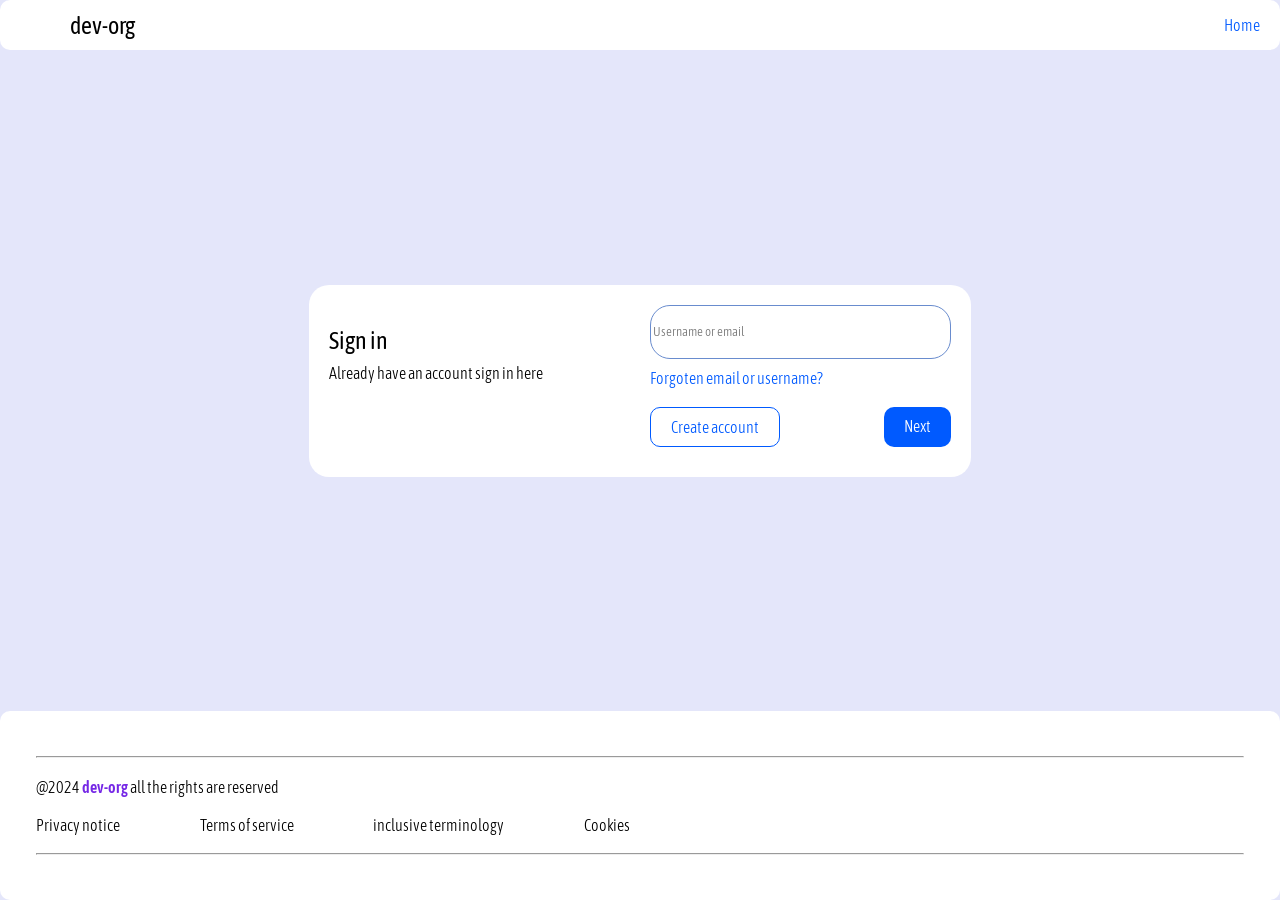
==== sign.html @ 811c74b8 "dev-org website" ====
<!DOCTYPE html>
<html lang="en">
<head>
    <meta charset="UTF-8">
    <meta name="viewport" content="width=device-width, initial-scale=1.0">
    <title>dev-org</title>

    <!-- Icon -->
    <link rel="icon" href="./Images/aurelia-svgrepo-com.svg" type="image/svg+xml"> 

    <!-- External stylesheet-->
    <link rel="stylesheet" href="styles.css">

    <!-- Google Font -->
    <link rel="preconnect" href="https://fonts.googleapis.com">
    <link rel="preconnect" href="https://fonts.gstatic.com" crossorigin>
    <link href="https://fonts.googleapis.com/css2?family=Asap+Condensed:ital,wght@0,200;0,300;0,400;0,500;1,200;1,300;1,400;1,500&family=Noto+Sans+TC:wght@300&display=swap" rel="stylesheet">
</head>
<body class="sign">



    <header>

        <nav>
            <div class="nav">
                <div class="logo">
                    <div class="logo-image">
                        <img src="./Images/aurelia-svgrepo-com.svg" alt="">
                    </div>
                    <a href="hello.html">
                        <h2> dev-org</h2>
                    </a>
    
                </div>
                <ul class="nav-option">
                    <li><a href="hello.html">Home</a></li>
                </ul>
            </div>
        </nav>

    </header>

    <main>


    <section class="sign">
            <div class="sign-container">
                <div class="container">
                    <div class="logo-contents">
                        <div>
                            <img src="./Images/aurelia-svgrepo-com.svg" alt="">
                        </div>
                        <div>
                            <h2>Sign in</h2>
                            <p>Already have an account sign in here</p>
                        </div>

                    </div>
                    <div class="contents">
                        <div class="input">
                            <input type="email" aria-label="Username or email" placeholder="Username or email" >
                            <a href="">Forgoten email or username?</a>
                            <div>
                                <a href="">Create account</a>
                                <a href="">Next</a>
                            </div>
                        </div>

                    </div>
                </div>
            </div>

    



    </section>




    </main>


    <footer>
        <div class="footer-container">
            <hr>
            <div class="footer">
                <div>
                    <p>@2024 <span>dev-org</span> all the rights are reserved</p>
                </div>
                <div class="close">
                    <p>Privacy notice</p>
                    <p>Terms of service</p>
                    <p>inclusive terminology</p>
                    <p>Cookies</p>
                </div>
            </div>
            <hr>
        </div>
    </footer>

</body>
</html>
---- styles.css ----
.asap-condensed-extralight ,h4{
    font-family: "Asap Condensed", sans-serif;
    font-weight: 200;
    font-style: normal;
  }
  
  .asap-condensed-light  ,p,a, input{
    font-family: "Asap Condensed", sans-serif;
    font-weight: 300;
    font-style: normal;
  }
  
  .asap-condensed-regular ,h3,h2{
    font-family: "Asap Condensed", sans-serif;
    font-weight: 400;
    font-style: normal;
  }
  
  .asap-condensed-medium {
    font-family: "Asap Condensed", sans-serif;
    font-weight: 500;
    font-style: normal;
  }
  
  .asap-condensed-extralight-italic {
    font-family: "Asap Condensed", sans-serif;
    font-weight: 200;
    font-style: italic;
  }
  
  .asap-condensed-light-italic {
    font-family: "Asap Condensed", sans-serif;
    font-weight: 300;
    font-style: italic;
  }
  
  .asap-condensed-regular-italic {
    font-family: "Asap Condensed", sans-serif;
    font-weight: 400;
    font-style: italic;
  }
  
  .asap-condensed-medium-italic {
    font-family: "Asap Condensed", sans-serif;
    font-weight: 500;
    font-style: italic;
  }


  /* Global */

a{
    padding: 10px 20px;
    margin-bottom: 10px;
  }

h2{
    font-size: 24px;
}

h3{
    font-size: 20px;
    font-weight: 100;
}

p, a{
    font-size: 16px;
}

p {
    padding: 10px 0;
    /* text-align: justify; */
}

hr{
    /* border-radius: 1px;
    height: 5px; */
    background-color: #005aff;
    background-image: linear-gradient(to right, transparent, #005aff, transparent)
}

span{
    color: #7527E6;
    font-weight: 600;
}

html {
    scroll-behavior: smooth; /* Enable smooth scrolling behavior */
}

body{
    background-color: #e4e6fa;
    font-size: 19px;
    display: flex;
    margin: 0;    
    flex-direction: column;
}
/* 
body *{
    border: #E62787 solid 1px;
} */

section{
    min-height: 80vh;
    margin: 5vh 4vh 5vh 4vh;
    display: flex;
    justify-content: center;
    align-items: center;
    position: relative;
}

@media (width <550px){
    section{
        min-height: 30vh;
        margin: 2vh;
    }
}
@media (height > 800px){
    section{
        min-height: 50vh;
        margin: 2vh;
    }

}

/* Scrollbar styles */

::-webkit-scrollbar {
    width: 20px;
    scroll-behavior: smooth;
  }
  
  ::-webkit-scrollbar-track {
    background: #e4e6fa;
  }
  
  ::-webkit-scrollbar-thumb {
    background: #ffffff;
    border-radius: 10px 0 0 10px;
  }















/* HEADER */
header{
    width: 100%;
    background-color: hsl(0, 0%, 100%);
    border-radius: 10px;
}

/* 1. MAIN NAVIGATION BAR */


.nav {
    display: flex;
    justify-content: right;
    position: relative;
}

/* .nav *{
    border: solid greenyellow 1px;
} */


.logo{
    margin-right: auto;
    height: 50px;
    display: grid;
    grid-template-columns: 1fr 1fr;
}
.logo-image {
    display: flex;
    justify-content: center;
    align-items: center;
}

.logo a{
    text-decoration: none;
    margin: 0;
    padding: 0;
    margin-right: 0;
    display: grid;
    color: #000;
    display: flex;
    align-items: center;
}

.logo h2{
    margin: 0;
    grid-row: 1;
}



.logo-image img{
    width: 30px;
    margin:0 20px ;
}

.nav-option{
    list-style: none;
    display: flex;
    justify-content: space-around;
    margin: 0;
    padding: 0;
}

.nav-option li{
    display: grid;
}

.nav-option a{
    color: #005aff;
    grid-row: 1;
    text-decoration: none;
    margin: 0;
    display: flex;
    align-items: center;
}

/* 1.1 MEDIA */

.nav-option li a:hover{
    font-weight: 600;
    border-bottom: 4px solid #005aff;
}

.logo a h2:hover{
    font-weight: 600;
}

@media (width <550px){
    .nav {
        justify-content: end;
        align-items: center;
        flex-direction: column;  
    }
    .nav-option{
        display: flex;
        justify-content: space-around;
        
    }
    .logo{
        margin-right: 0;
        justify-content: center;
        align-items: center;
    }
    .logo-image img{
        width: 30px;
        margin:0 20px 0 0 ;
    }

}













/* MAIN SECTION */

/* 1.HERO */

#hero {
    display: flex;
    position: relative;
    justify-content: space-evenly;
    gap :4%;
}


/* #hero .hero-content *{
    border: #c1eb2b solid 1px;
} */


#hero .hero-content{
    width: auto;
    max-width: 60%;
    grid-row: span 2;
    flex-grow: 3;
    display:flex;
    flex-direction: column;
    justify-content: center; 
    align-items: flex-start;
}

#hero > div.hero-content > div:nth-child(1){
    display: flex;
    justify-content: center;
    align-items: center;
}

#hero > div.hero-content > div:nth-child(1) > h2{
    font-size: 32px;
    margin: 0;
}

#hero > div.hero-content > div:nth-child(2){
    display: flex;
    justify-content: center;
}

#hero > div.hero-content > div:nth-child(3){
    display: flex;
    justify-content: left;
}

#hero > div.hero-content > div:nth-child(3) > a{
    color: #ffffff;
    background-color: #005aff;
    border-radius: 10px;
    text-decoration: none;
}

#hero > div:nth-child(2){
    flex-grow: 2;
    display: flex;
    align-items: center;
    justify-content: center;
}

#hero > div:nth-child(2) img{
    max-width: 400px;
    min-width: 200px;
}

/* 1.1. MEDIA */

#hero div.hero-content a:hover{
    font-weight: 500;
}

#hero div.hero-content a:active{
    color:#E62787;
}

@media (width < 550px){
    #hero {
        flex-direction: column;
    }
    
    #hero .hero-content{
        display: flex;
        flex-direction: column;
        min-width: 100%;
    }

    #hero > div:nth-child(2) img{
        display: none;
        height: 0;
    }
    
}










/* 3. SERVICES*/
/* #services *{
    border: #eb2b55 solid 1px;
} */
#services div.services{
    display: flex;
    flex-direction: column;
    justify-content: center;
}

#services div.services-all{
    display: grid;
    grid-template-columns: 1fr 1fr 1fr;
    grid-template-rows: auto;
    justify-content: space-between;
}

#services div.services-all div.Service{
    padding: 0 10% 0 0;

}

#services div.services-all div.Service div.Service-image{
    background-color: #7527E6;
    display: flex;
    justify-content: center;
    align-items: center;
    min-width: 100%;
    height: 30vh;

    border-radius: 10px;
}

#services div.services-all div.Service div.Service-image p{
    color: #ffffff;

}

#services div.services-all div.Service div.Service-contents{
    padding: 5% 0 0 0;

}

#services div.services-all div.Service div.Service-contents > div{
    background-color: #005aff;
    border-radius: 10px;
    text-decoration: none;
    display: inline-flex;

}

#services div.services-all div.Service div.Service-contents a{
    color: #ffffff;
    margin-bottom: 0;
    text-decoration: none;
    
}

#services a:hover{
    font-weight: 500;
    
}

#services a:active{
    color: #E62787;
}

@media (width <550px){

    #services div.services-all{
        display: flex;
        flex-direction: column;
    }

    #services div.services-all div.Service div.Service-image{
        margin-top: 2vh;
    }

    #services div.services-all div.Service{
        padding: 0 ;
    }

}










/* 3. ABOUT */

/* #about *{
    border: solid 1px red;
} */
#about{
    position: relative;
}

#about div.main-about{
    display: flex;
    flex-direction: column;
    /* justify-content: center; */
    width: 100%;

}

#about div.image-about{
    background-color: #E62787;
    display: flex;
    justify-content: center;
    align-items: center;
    height: 30vh;
    max-width: 50%;
    min-width: 50%;
}

#about div.image-about  p{
    color: #ffffff;
}

#about > div > div.about-content{
    display: flex;
    justify-content: center;
    /* background-color: #ffffff; */
}

#about div.content-about{
    display: flex;
    justify-content: center;
    align-items: center;
    position: relative;
}

#about .content{
    width: 70%;
    display: flex;
    justify-content: flex-start;
    flex-direction: column;
    padding: 15px 0 15px 0;
}

#about div.content-about  h3{
    margin: 0
}

#about div.content-about  p{
    margin: 0
}

#about div.content-about > div > div{
    display: inline-flex;
}

#about > div  div.content-about  a{
    
    color: #ffffff;
    background-color: #005aff;
    border-radius: 10px;
    text-decoration: none;
    display: inline-flex;
    margin: 0;
}

#about > div > div:nth-child(3) > div.image-about{
    order: 1;
}

/* 3.1. MEDIA */

#about a:hover{
    color: #E62787;
    font-weight: 500;
}

#about a:active{
    color: #ffffff;
    background-color: #001affb7;
}

@media (width <550px){

    #about div.about-content{
        flex-direction: column;
        background-color: inherit;
        padding: 5px 0 15px 0;

    }
    #about div.image-about{
        min-width: 100%;
        height: 40vh;
    }
    #about > div > div:nth-child(3) > div.image-about{
        order: 0;
    }
    #about > div  div.content-about{
    align-items: self-start;
    margin-top: 2vh;
    margin-bottom: 2vh;
    justify-content: flex-start;
    }

    #about > div div.about-content .content{
        width: 100%;
    }

}










/* FOOTER SECTION */

footer{
    background-color: #ffffff;
    border-radius: 10px;
}

.footer-container{
    margin: 5vh 4vh 5vh 4vh;

}
.footer-logo {
    display: flex;

}
.footer-logo img{
    width: 30px;
    margin-right: 20px;
}

#contact > div{
    display: grid;
    grid-template-columns: 1fr 1fr 1fr;
    gap: 2vh;


}

#contact > div div{
    border-radius: 10px;
    display: flex;
    flex-direction: column;
    align-items: left;
    justify-content: left;
    padding: 10px;
    border: #698cce solid 1px;
}

#contact > div div h4{
    font-weight: 400;
}

#contact > div div p{
    margin: 5px;
}

#contact > div  a{
    
    color: #ffffff;
    background-color: #005aff;
    border-radius: 10px;
    text-decoration: none;
    display: inline-flex;
    margin: 0;
    width: max-content;
}


#contact .socials{
    display: flex;
    flex-direction: column;
    justify-content: space-around;
}

#contact .socials div{
    display: flex;
    justify-content: space-evenly;
    flex-direction: row;
    border: #ffffff solid 1px;
}
#contact .socials img{
    width: 30px;
    padding: 10px;
    border-radius: 50%;
}


.test{
    flex-grow: 1
}



#contact > div > div:nth-child(2) > div > div{
    border: #ffffff solid 1px;
    display: inline-flex;

}


.footer{
    display: flex;
    flex-direction: column;
}



.footer p{
    margin: 0 10px 0 0;

}

.footer .close{
    display: flex;
    justify-content: space-between;
    width: 50%;

}

/* 4.1 MEDIA */
#contact > div  a:hover{
font-weight: 500;
}


#contact .socials img:hover{
    filter: brightness(0) saturate(100%) invert(34%) sepia(93%) saturate(6271%) hue-rotate(216deg) brightness(100%) contrast(111%);
    border: #698cce solid 1px;

}

@media (width <750px){
    #contact > div div{
        border: #ffffff solid 1px;
    }

    #contact .details{
        grid-template-columns: 1fr;
        grid-template-rows: auto auto auto;
        gap: 0;
    }

    #contact .details .contact-details{
        padding: 0;
    
    }

    #contact > div div h4{
        margin-top: 0;
        margin-bottom: 0;
    }
}




















body.sign{
    min-height: 100vh;
    /* display: grid; */
    justify-content: space-between;
}
body.sign main{
    min-height: 100%;

}


body > main > section.sign {
    grid-row: 1;
    max-height: auto;
    min-height: 40vh;
    
}



body > main > section.sign > div{
    padding: 20px;
    background-color: #ffffff;
    border-radius: 20px;
    min-width: 50%;
    max-height: auto;


}


/* body > main > section > div *{
    border: #698cce solid 1px;


} */


body > main > section div.logo-contents{
    position: relative;
}


div.logo-contents > div:nth-child(2) > h2{
    margin-bottom: 0;
    margin-top: 0;
    
}

div.logo-contents > div:nth-child(2) > p{
    margin-top: 0;
    width: 90%;
}

div.logo-contents > div:nth-child(1) > img{
    width: 48px;
}

div.contents > div{
    display: flex;
    flex-direction: column;

}

div.contents > div > input{
    border-radius: 20px;
    border: #698cce solid 1px;
    height: 50px;


}

div.contents > div > a{
    text-decoration: none;
    padding-left: 0;
    color: #005aff;
}

div.contents > div > div{
    display: flex;
    justify-content: space-between;
    
}


div.contents > div > div > a:nth-child(1){
    border-radius: 10px;
    border: #005aff solid 1px;
    text-decoration: none;
    color: #005aff;
}

div.contents > div > div > a:nth-child(2){
    color: #ffffff;
    border-radius: 10px;
    text-decoration: none;
    background-color: #005aff;


}



/* MEDIA */

@media (orientation: landscape) and (min-aspect-ratio: 1/1) {
    body > main > section > div > div{
        display: grid;
        grid-template-columns: 1fr 1fr;
        gap: 20px;
        flex-direction: row;
        justify-content: space-between;
        /* border: #000 solid 1px; */

    }
  }
  

@media (width > height){

}
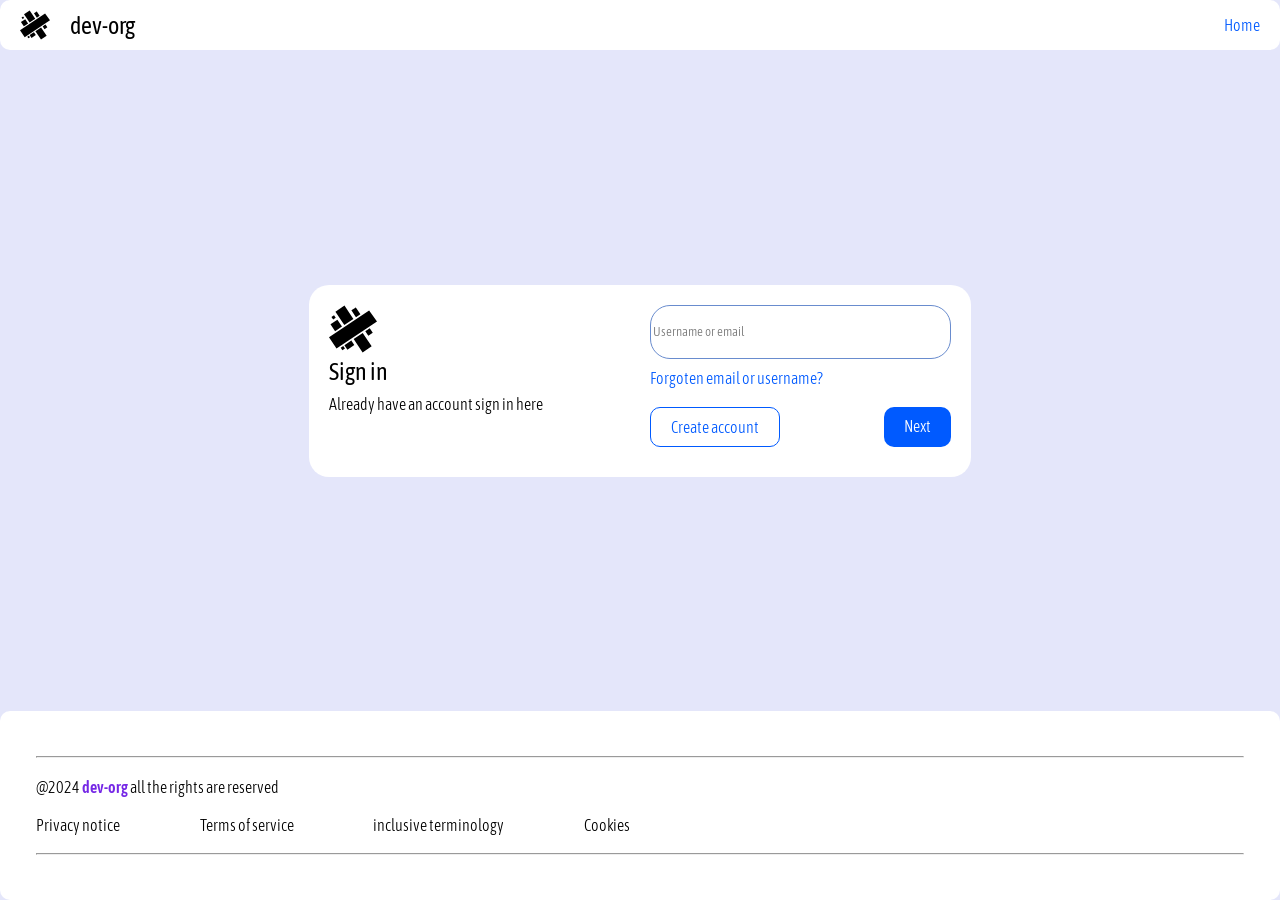
==== commit dbc633cf: "Update sign.html modify because of renaming from hello.html to index.html" ====
--- a/sign.html
+++ b/sign.html
@@ -28,13 +28,13 @@
                     <div class="logo-image">
                         <img src="./Images/aurelia-svgrepo-com.svg" alt="">
                     </div>
-                    <a href="hello.html">
+                    <a href="index.html.html">
                         <h2> dev-org</h2>
                     </a>
     
                 </div>
                 <ul class="nav-option">
-                    <li><a href="hello.html">Home</a></li>
+                    <li><a href="index.html">Home</a></li>
                 </ul>
             </div>
         </nav>
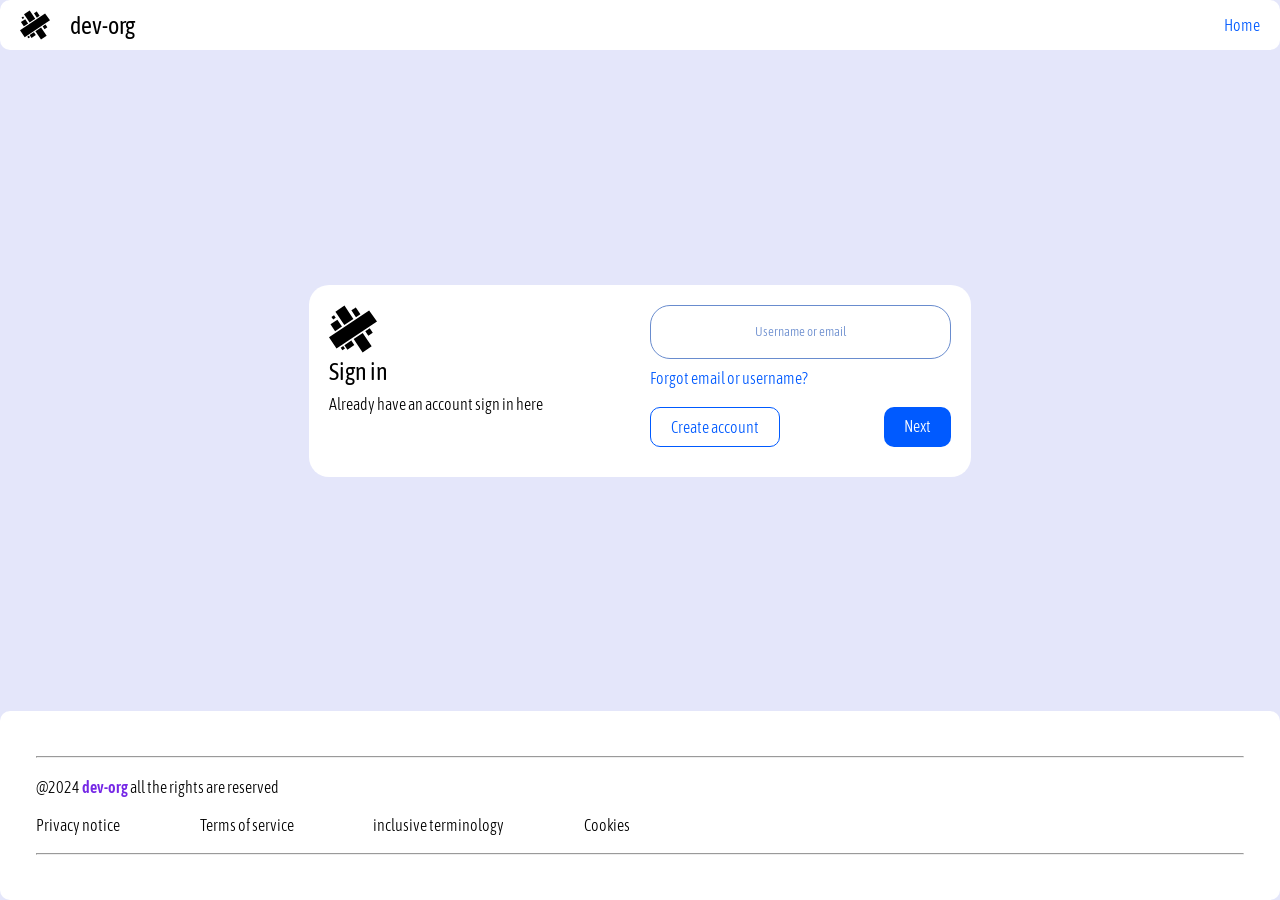
==== commit 7a226e05: "Update fixed typo" ====
--- a/sign.html
+++ b/sign.html
@@ -28,7 +28,7 @@
                     <div class="logo-image">
                         <img src="./Images/aurelia-svgrepo-com.svg" alt="">
                     </div>
-                    <a href="index.html.html">
+                    <a href="index.html">
                         <h2> dev-org</h2>
                     </a>
     
@@ -60,7 +60,7 @@
                     <div class="contents">
                         <div class="input">
                             <input type="email" aria-label="Username or email" placeholder="Username or email" >
-                            <a href="">Forgoten email or username?</a>
+                            <a href="">Forgot email or username?</a>
                             <div>
                                 <a href="">Create account</a>
                                 <a href="">Next</a>
--- a/styles.css
+++ b/styles.css
@@ -122,22 +122,6 @@
     }
 
 }
-
-/* Scrollbar styles */
-
-::-webkit-scrollbar {
-    width: 20px;
-    scroll-behavior: smooth;
-  }
-  
-  ::-webkit-scrollbar-track {
-    background: #e4e6fa;
-  }
-  
-  ::-webkit-scrollbar-thumb {
-    background: #ffffff;
-    border-radius: 10px 0 0 10px;
-  }
 
 
 
@@ -835,12 +819,18 @@
 
 }
 
+div.contents > div > input::placeholder {
+    text-align: center;
+    color: #698cce;
+  }
+
 div.contents > div > a{
     text-decoration: none;
     padding-left: 0;
     color: #005aff;
 }
 
+
 div.contents > div > div{
     display: flex;
     justify-content: space-between;
@@ -867,6 +857,10 @@
 
 
 /* MEDIA */
+
+div.contents a:hover{
+    font-weight: 500;
+}
 
 @media (orientation: landscape) and (min-aspect-ratio: 1/1) {
     body > main > section > div > div{
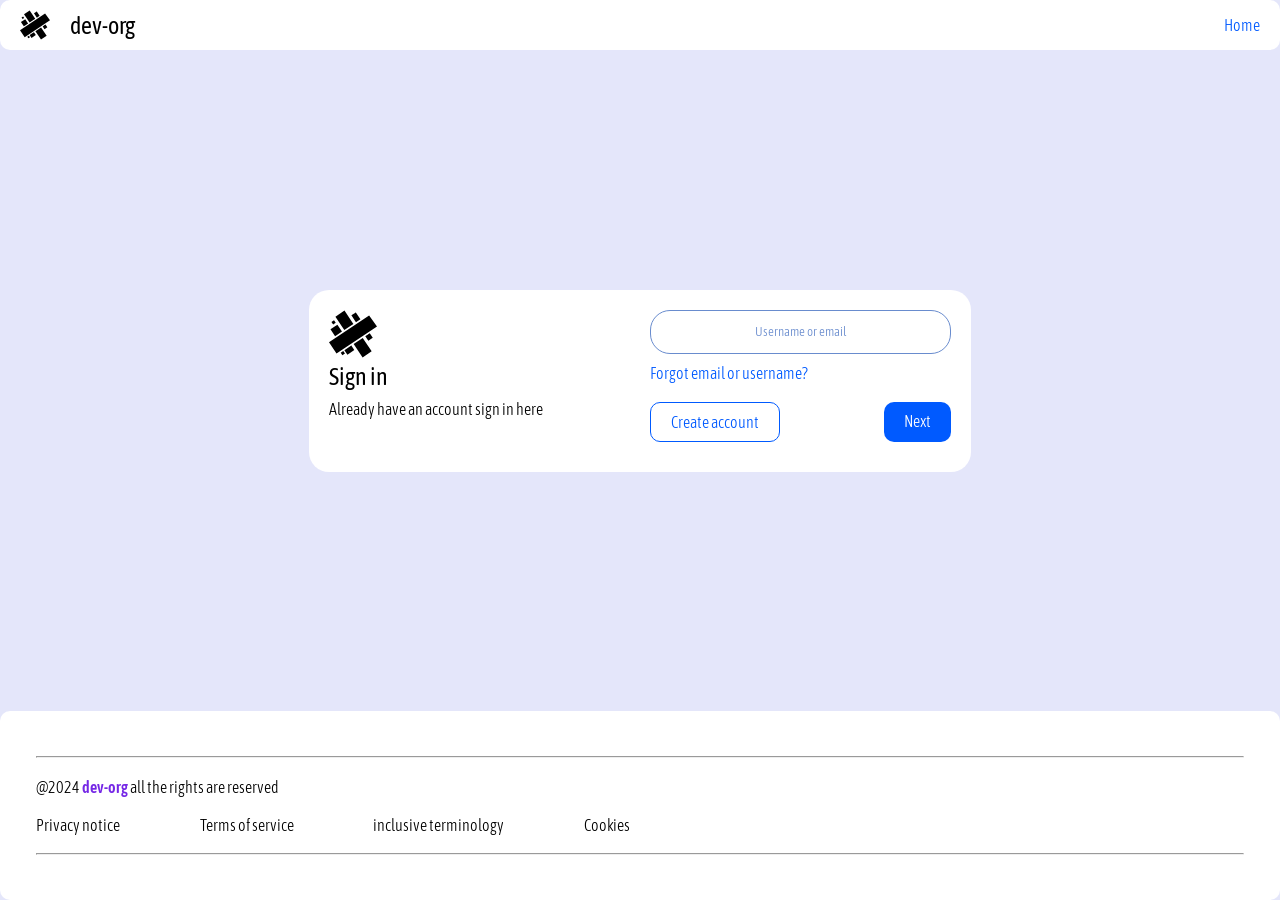
==== commit 8b1cca16: "Update sign.html experimetal" ====
--- a/sign.html
+++ b/sign.html
@@ -28,7 +28,7 @@
                     <div class="logo-image">
                         <img src="./Images/aurelia-svgrepo-com.svg" alt="">
                     </div>
-                    <a href="index.html">
+                    <a href="/">
                         <h2> dev-org</h2>
                     </a>
     
--- a/styles.css
+++ b/styles.css
@@ -814,7 +814,8 @@
 div.contents > div > input{
     border-radius: 20px;
     border: #698cce solid 1px;
-    height: 50px;
+    height: 40px;
+    text-align: center;
 
 
 }
@@ -875,11 +876,6 @@
   }
   
 
-@media (width > height){
-
-}
-
-
-
-
-
+
+
+
